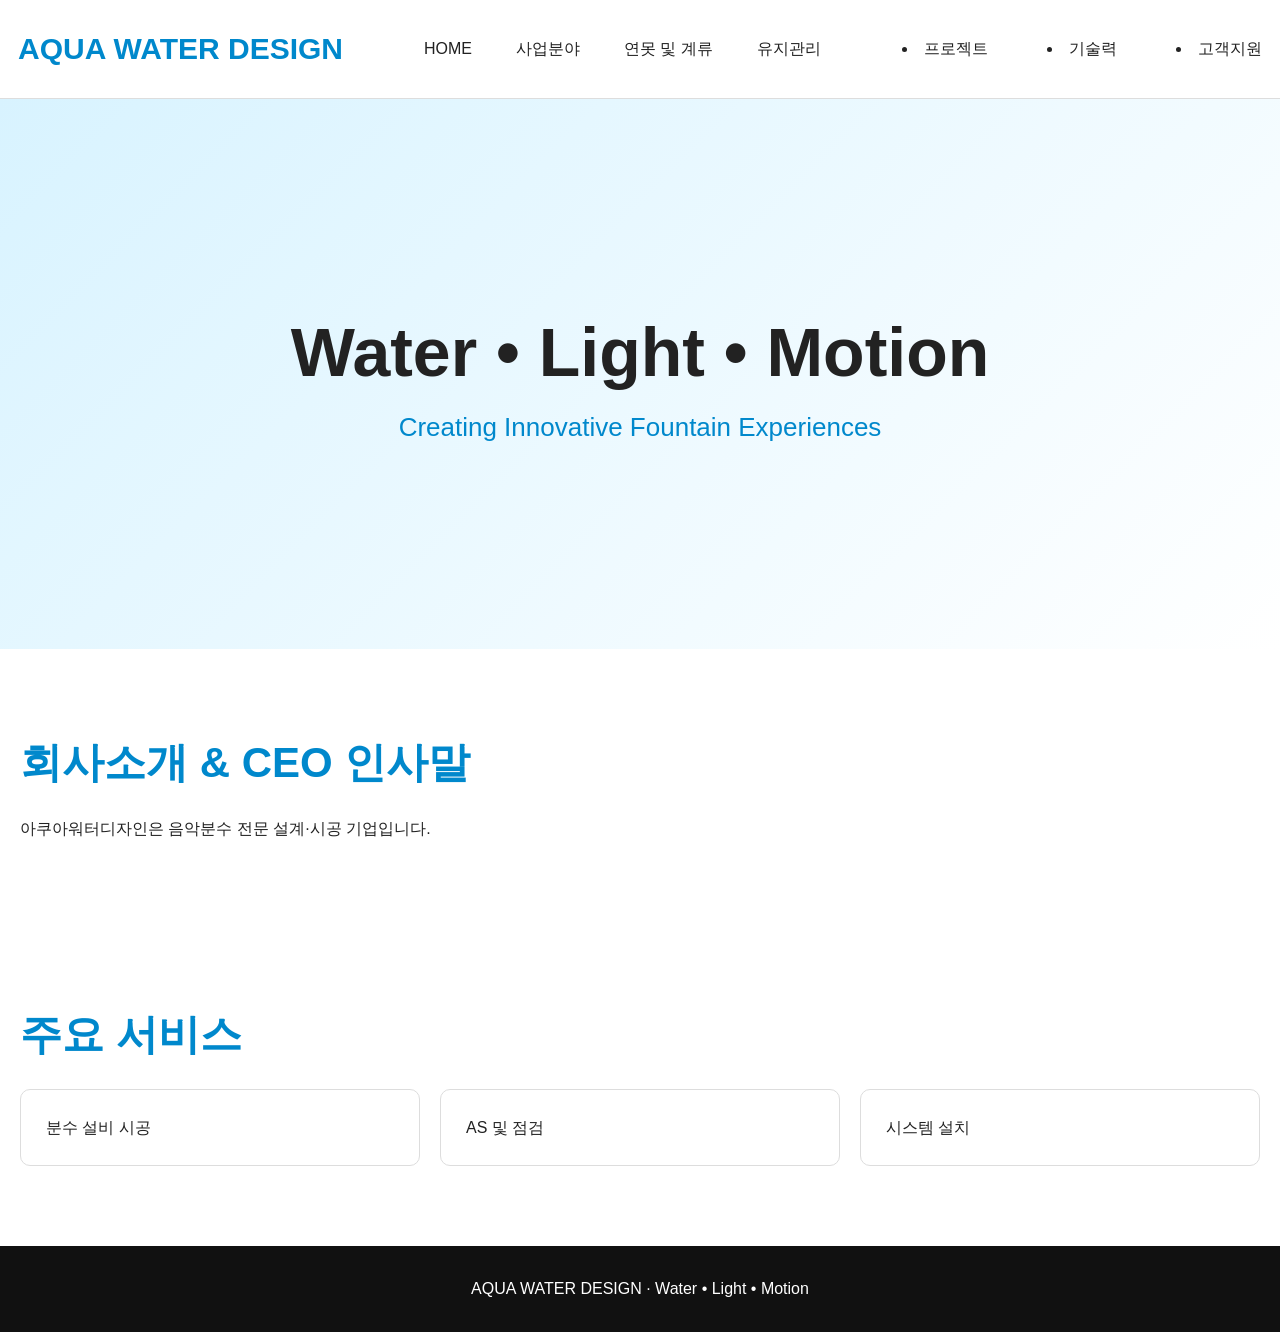
==== index.html @ e5e840fc "Update index.html" ====
<!DOCTYPE html>
<html lang="ko"><head><meta charset="UTF-8"><meta name="viewport" content="width=device-width,initial-scale=1">
<title>HOME</title><link rel="stylesheet" href="style.css"></head><body>
<header><div class="container navbar">
<div class="logo">AQUA WATER DESIGN</div>
<ul class="menu">
<li><a href="index.html">HOME</a></li>
<li><a href="business.html">사업분야</a>
 <ul class="submenu"><li><a href="business.html">음악분수</a></li><li><a href="business.html">바닥분수</a></li><li><a href="business.html">고사분수</a></li><li><a href="business.html">조형분수</a></li><li><a href="business.html">일반분수</a></li></ul>
</li><li><a href="business.html">연못 및 계류</a></li><li><a href="business.html">유지관리</a></li></ul>
<li><a href="project.html">프로젝트</a></li>
<li><a href="technology.html">기술력</a></li>
<li><a href="contact.html">고객지원</a></li>
</ul></div></header>

<section class="hero"><div><h1>Water • Light • Motion</h1><p>Creating Innovative Fountain Experiences</p></div></section>
<section class="section"><h2>회사소개 & CEO 인사말</h2><p>아쿠아워터디자인은 음악분수 전문 설계·시공 기업입니다.</p></section>
<section class="section"><h2>주요 서비스</h2><div class="cards"><div class="card">분수 설비 시공</div><div class="card">AS 및 점검</div><div class="card">시스템 설치</div></div></section>

<footer>AQUA WATER DESIGN · Water • Light • Motion</footer>
<script src="script.js"></script></body></html>
---- style.css ----
*{margin:0;padding:0;box-sizing:border-box}

body{font-family:Arial,sans-serif;color:#222;background:#fff;line-height:1.6}
a{text-decoration:none;color:inherit}

header{position:sticky;top:0;background:#fff;border-bottom:1px solid #ddd;z-index:1000}

.container{max-width:1280px;margin:auto}

.navbar{display:flex;justify-content:space-between;align-items:center;padding:18px}

.logo{font-size:30px;font-weight:700;color:#0088cc}

.menu{display:flex;list-style:none}

.menu>li{position:relative}

.menu>li>a{display:block;padding:18px 22px}

.submenu{display:none;position:absolute;top:100%;left:0;background:#fff;min-width:220px;border:1px solid #ddd}

.submenu a{display:block;padding:12px}

.hero{height:550px;background:linear-gradient(135deg,#d8f3ff,#ffffff);display:flex;align-items:center;justify-content:center;text-align:center}

.hero h1{font-size:68px}

.hero p{font-size:26px;color:#0088cc}

.section{padding:80px 20px;max-width:1280px;margin:auto}

.section h2{font-size:42px;color:#0088cc;margin-bottom:20px}

.cards{display:grid;grid-template-columns:repeat(auto-fit,minmax(250px,1fr));gap:20px}

.card{border:1px solid #ddd;border-radius:10px;padding:25px;background:#fff;transition:.2s}

.card:hover{transform:translateY(-4px)}

.gallery img{width:100%;height:220px;object-fit:cover;border-radius:8px;background:#eee}

.btn{display:inline-block;background:#0088cc;color:#fff;padding:12px 18px;border-radius:8px}

footer{background:#111;color:#fff;text-align:center;padding:30px}

@media(max-width:900px){

    .menu{flex-wrap:wrap}
.her
    o h1{font-size:42px}
}


.business-list{
    max-width:1200px;
    margin:auto;
    padding:50px 20px;
}

.business-item{
    display:flex;
    align-items:flex-start;
    gap:30px;

    margin-bottom:50px;
    padding-bottom:40px;

    border-bottom:1px solid #ddd;
}

.business-item img{
    width:220px;
    height:150px;

    object-fit:cover;

    border:1px solid #ccc;

    padding:10px;

    background:white;
}

.business-text{
    flex:1;
}

.business-text h3{
    font-size:42px;
    margin-bottom:15px;
}

.business-text p{
    font-size:22px;
    line-height:1.8;
    color:#444;
}
.business-item img{
    transition:0.3s;
}

.business-item:hover img{
    transform:scale(1.05);
}
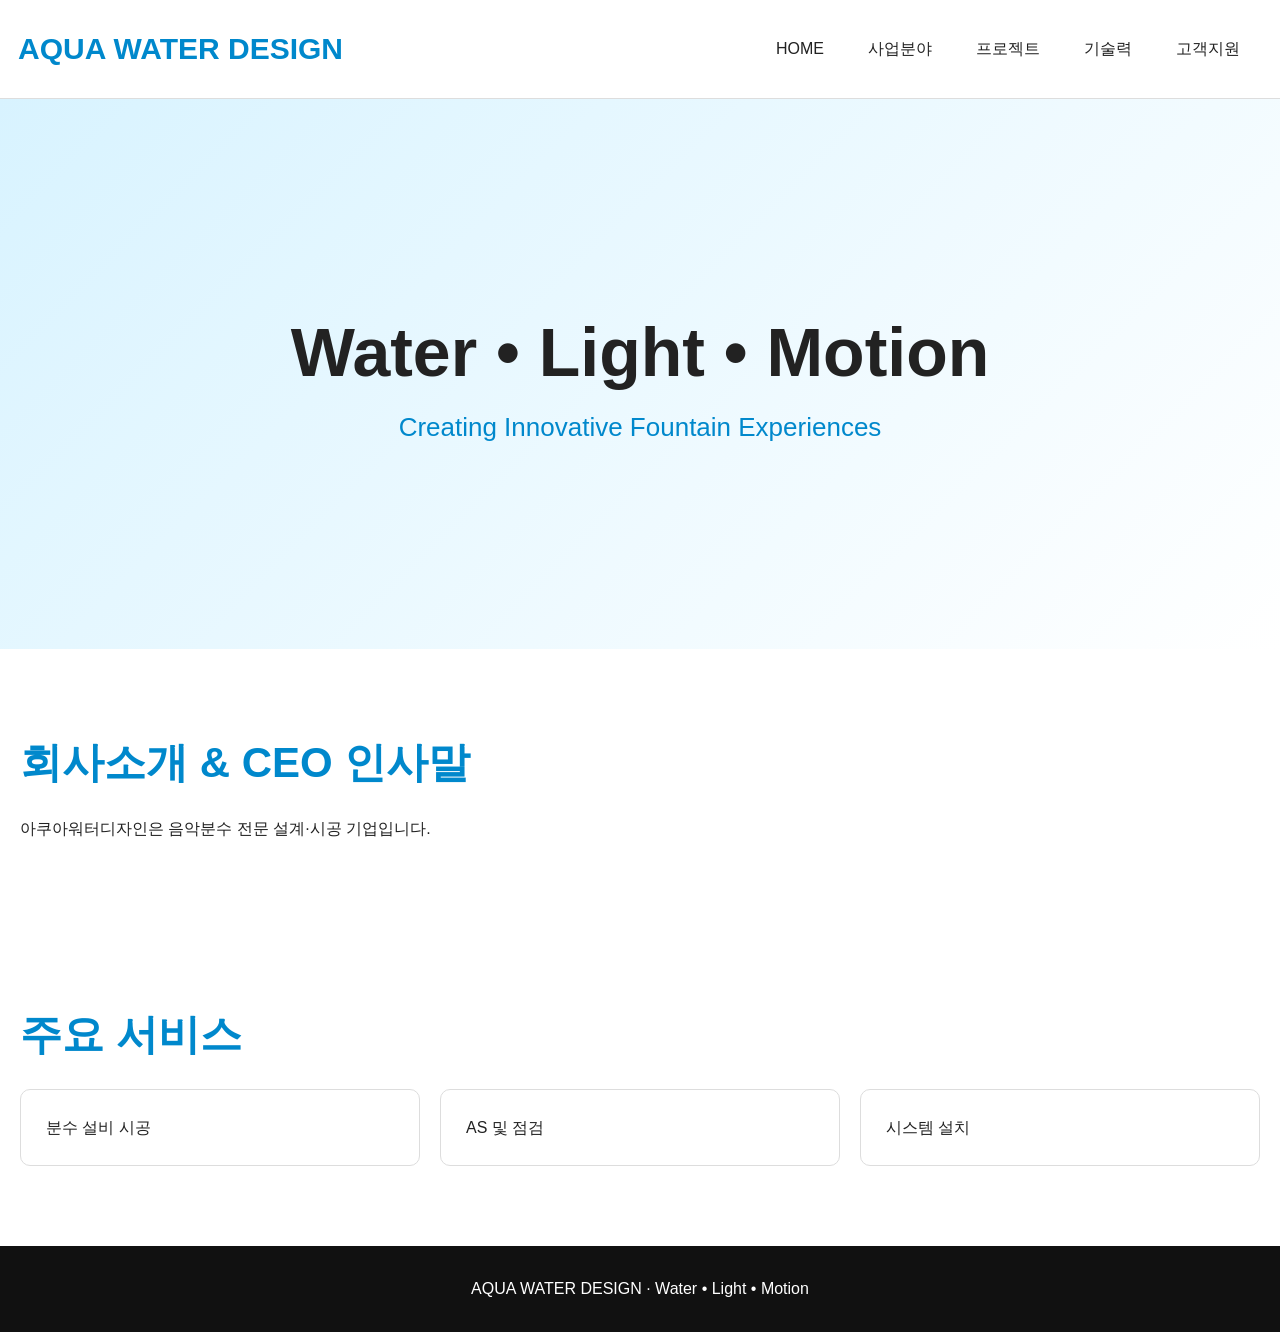
==== commit a84ce53f: "Update index.html" ====
--- a/index.html
+++ b/index.html
@@ -6,8 +6,7 @@
 <ul class="menu">
 <li><a href="index.html">HOME</a></li>
 <li><a href="business.html">사업분야</a>
- <ul class="submenu"><li><a href="business.html">음악분수</a></li><li><a href="business.html">바닥분수</a></li><li><a href="business.html">고사분수</a></li><li><a href="business.html">조형분수</a></li><li><a href="business.html">일반분수</a></li></ul>
-</li><li><a href="business.html">연못 및 계류</a></li><li><a href="business.html">유지관리</a></li></ul>
+ <ul class="submenu"><li><a href="business.html">음악분수</a></li><li><a href="business.html">바닥분수</a></li><li><a href="business.html">고사분수</a></li><li><a href="business.html">조형분수</a></li><li><a href="business.html">일반분수</a></li></li><li><a href="business.html">연못 및 계류</a></li><li><a href="business.html">유지관리</a></li></ul>
 <li><a href="project.html">프로젝트</a></li>
 <li><a href="technology.html">기술력</a></li>
 <li><a href="contact.html">고객지원</a></li>
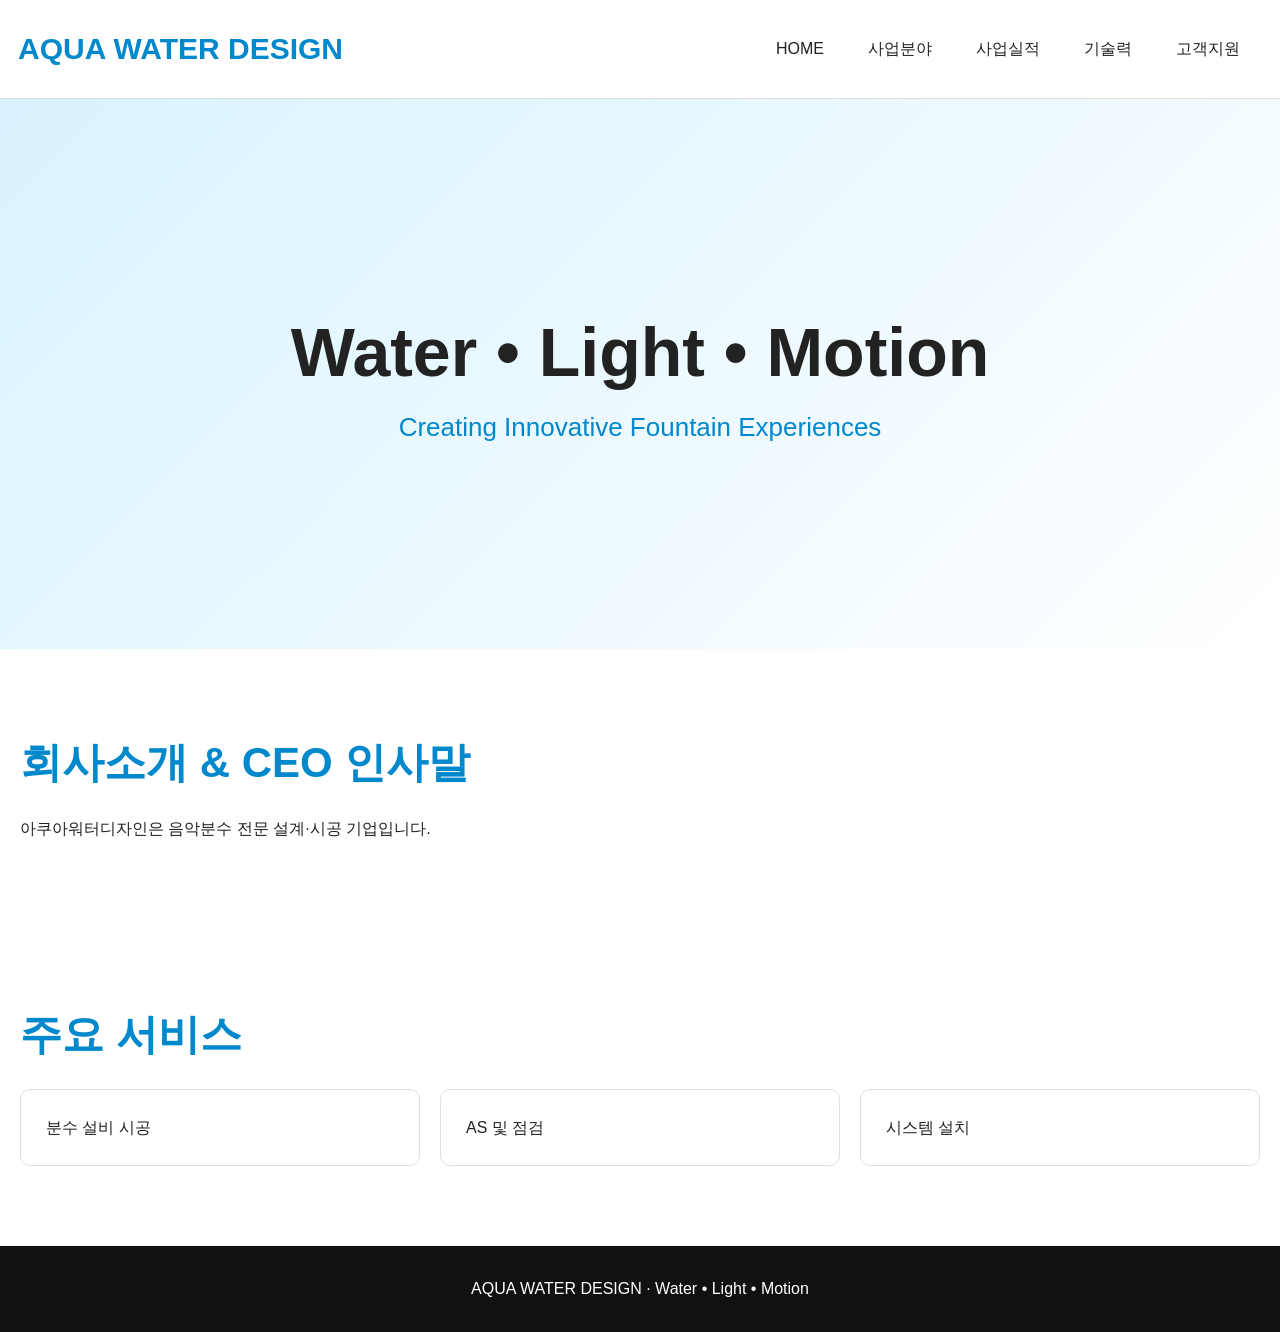
==== commit 9a371dee: "Update index.html" ====
--- a/index.html
+++ b/index.html
@@ -7,7 +7,7 @@
 <li><a href="index.html">HOME</a></li>
 <li><a href="business.html">사업분야</a>
  <ul class="submenu"><li><a href="business.html">음악분수</a></li><li><a href="business.html">바닥분수</a></li><li><a href="business.html">고사분수</a></li><li><a href="business.html">조형분수</a></li><li><a href="business.html">일반분수</a></li></li><li><a href="business.html">연못 및 계류</a></li><li><a href="business.html">유지관리</a></li></ul>
-<li><a href="project.html">프로젝트</a></li>
+<li><a href="project.html">사업실적</a></li>
 <li><a href="technology.html">기술력</a></li>
 <li><a href="contact.html">고객지원</a></li>
 </ul></div></header>
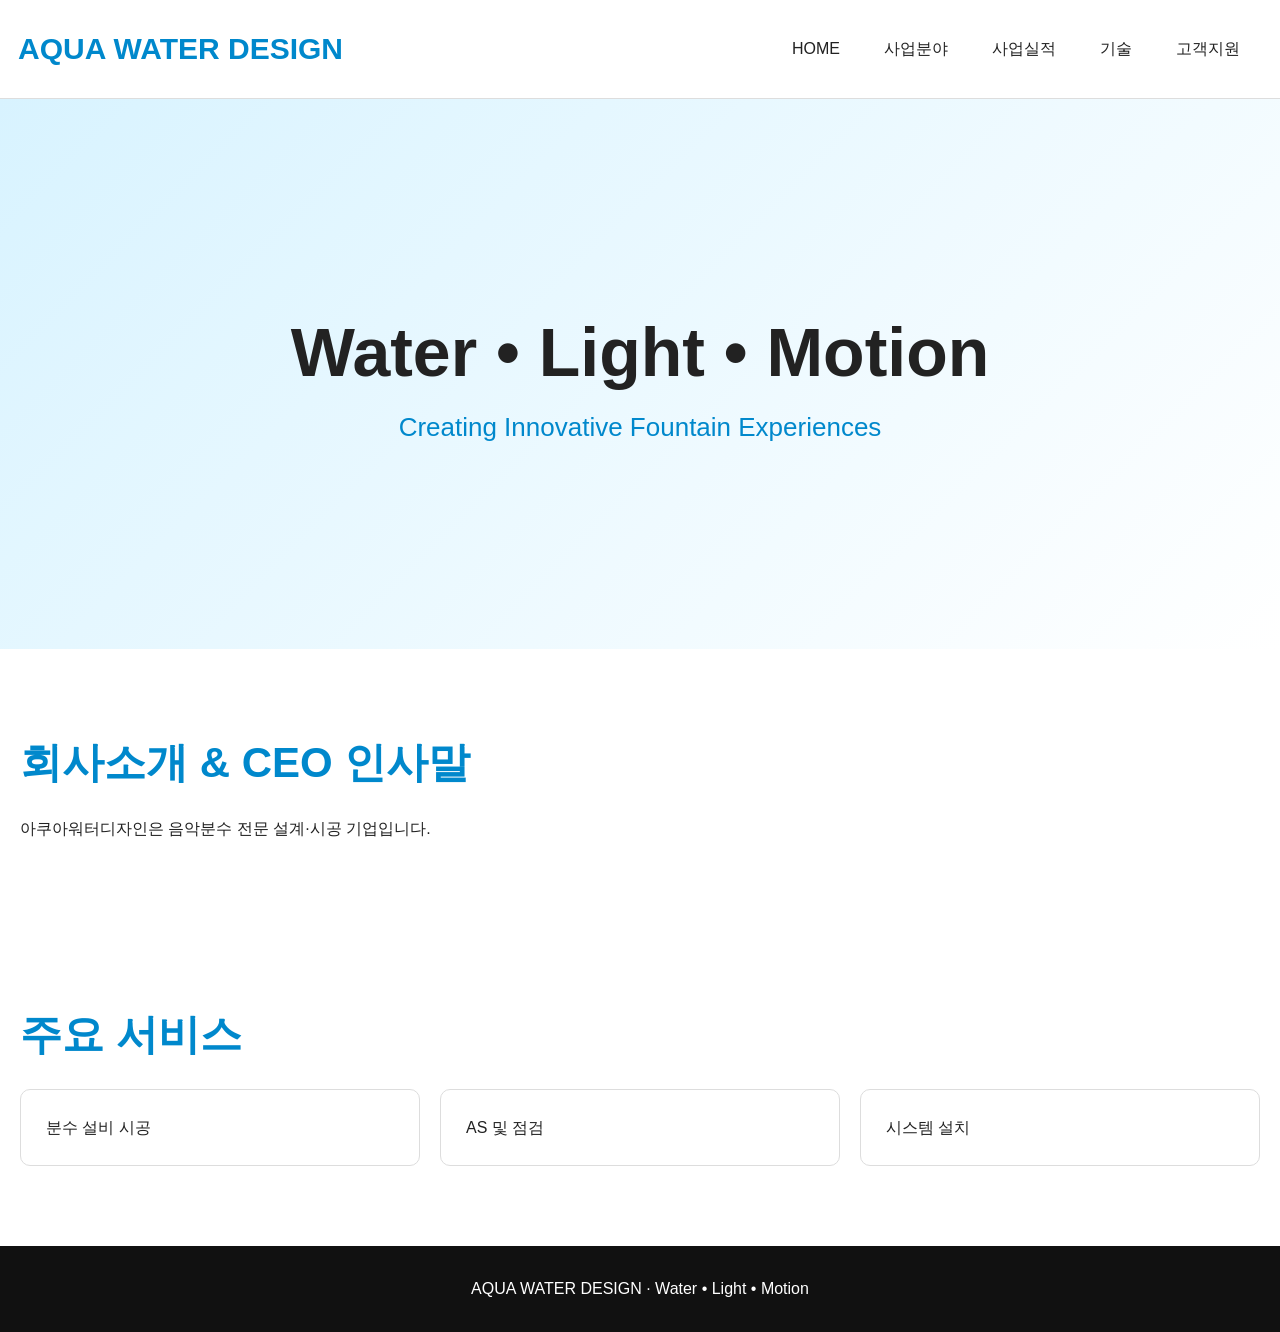
==== commit dc9c9ef5: "Update index.html" ====
--- a/index.html
+++ b/index.html
@@ -5,11 +5,11 @@
 <div class="logo">AQUA WATER DESIGN</div>
 <ul class="menu">
 <li><a href="index.html">HOME</a></li>
-<li><a href="business.html">사업분야</a>
+<li><a href="비즈니스.html">사업분야</a>
  <ul class="submenu"><li><a href="business.html">음악분수</a></li><li><a href="business.html">바닥분수</a></li><li><a href="business.html">고사분수</a></li><li><a href="business.html">조형분수</a></li><li><a href="business.html">일반분수</a></li></li><li><a href="business.html">연못 및 계류</a></li><li><a href="business.html">유지관리</a></li></ul>
-<li><a href="project.html">사업실적</a></li>
-<li><a href="technology.html">기술력</a></li>
-<li><a href="contact.html">고객지원</a></li>
+<li><a href="사업실적.html">사업실적</a></li>
+<li><a href="기술.html">기술</a></li>
+<li><a href="고객지원.html">고객지원</a></li>
 </ul></div></header>
 
 <section class="hero"><div><h1>Water • Light • Motion</h1><p>Creating Innovative Fountain Experiences</p></div></section>
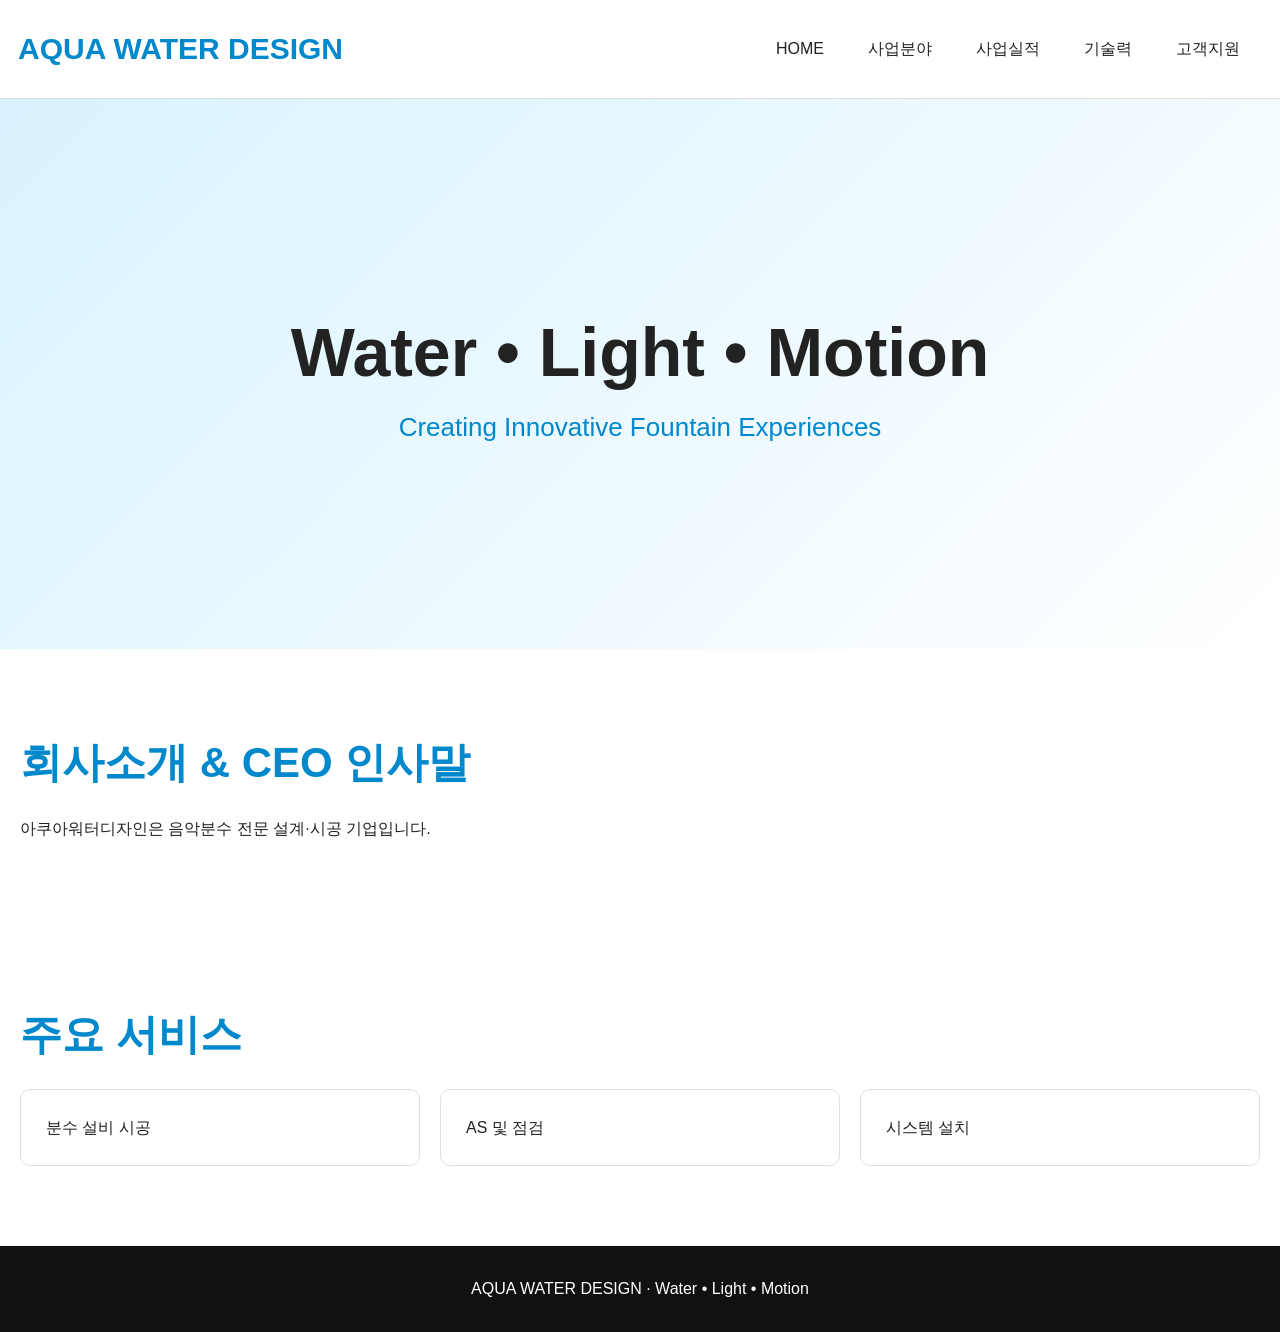
==== commit 15bd48f1: "Update index.html" ====
--- a/index.html
+++ b/index.html
@@ -8,7 +8,7 @@
 <li><a href="비즈니스.html">사업분야</a>
  <ul class="submenu"><li><a href="business.html">음악분수</a></li><li><a href="business.html">바닥분수</a></li><li><a href="business.html">고사분수</a></li><li><a href="business.html">조형분수</a></li><li><a href="business.html">일반분수</a></li></li><li><a href="business.html">연못 및 계류</a></li><li><a href="business.html">유지관리</a></li></ul>
 <li><a href="사업실적.html">사업실적</a></li>
-<li><a href="기술.html">기술</a></li>
+<li><a href="기술.html">기술력</a></li>
 <li><a href="고객지원.html">고객지원</a></li>
 </ul></div></header>
 
